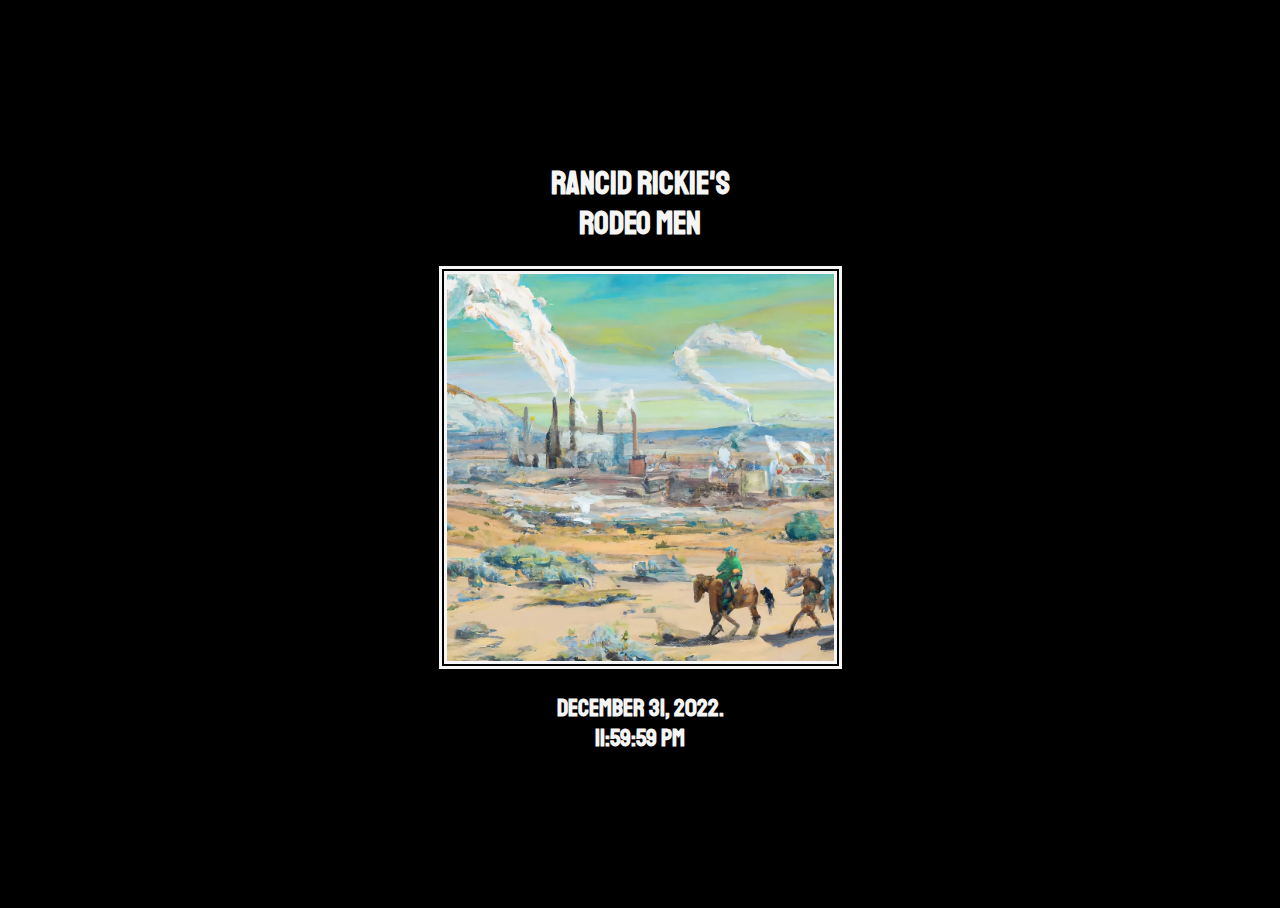
==== index.html @ 49abb781 "Update responsive images" ====
<!DOCTYPE html>
<html lang="en">
<head>
    <meta charset="UTF-8">
    <meta http-equiv="X-UA-Compatible" content="IE=edge">
    <meta name="viewport" content="width=device-width, initial-scale=1.0">
    <meta name="description" content="Damon Otero Website; Musician; Technologist; Release">
    <title>Damon Otero | Welcome </title>
    <link rel="stylesheet" href="static/style/styles.css">
</head>
<body>
    <div>
        <h1>
            Rancid Rickie's <br> Rodeo Men
        </h1>
        <picture alt="art">
            <source srcset="static/img/art-500.webp" media="(max-width: 799px)">
            <img src="static/img/art-1000.webp" alt="">
        </picture>
        <h2>December 31, 2022.<br> 11:59:59 PM </h2>    
    </div>
    </body>
</html>
---- static/style/styles.css ----
@import url('https://fonts.googleapis.com/css2?family=Staatliches&display=swap');

body, html {
    background-color: black;
    color: whitesmoke;
    display: grid;
    height: 100%;
    font-family: Staatliches;
}

div {
    margin: auto;
    text-align: center;
}

img {
    height: auto;
    max-height: 500px;
    width: 75%;
    border: .5rem double whitesmoke;
}
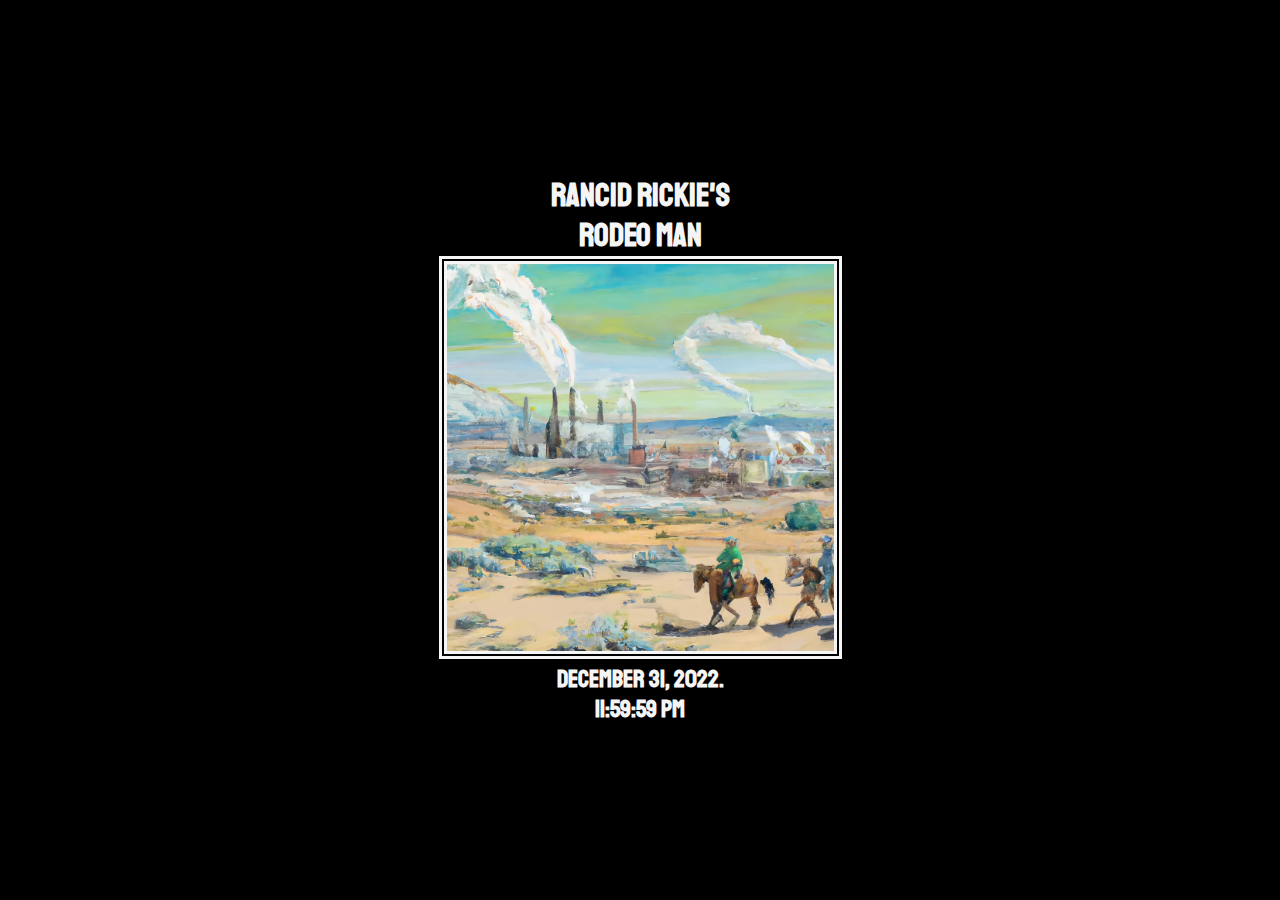
==== commit 0b747e75: "Men / Man Typo" ====
--- a/index.html
+++ b/index.html
@@ -11,7 +11,7 @@
 <body>
     <div>
         <h1>
-            Rancid Rickie's <br> Rodeo Men
+            Rancid Rickie's <br> Rodeo Man
         </h1>
         <picture alt="art">
             <source srcset="static/img/art-500.webp" media="(max-width: 799px)">
--- a/static/style/styles.css
+++ b/static/style/styles.css
@@ -1,4 +1,9 @@
 @import url('https://fonts.googleapis.com/css2?family=Staatliches&display=swap');
+
+* {
+margin: 0;
+padding: 0;
+}
 
 body, html {
     background-color: black;
@@ -6,6 +11,7 @@
     display: grid;
     height: 100%;
     font-family: Staatliches;
+    outline: 1px solid red;
 }
 
 div {
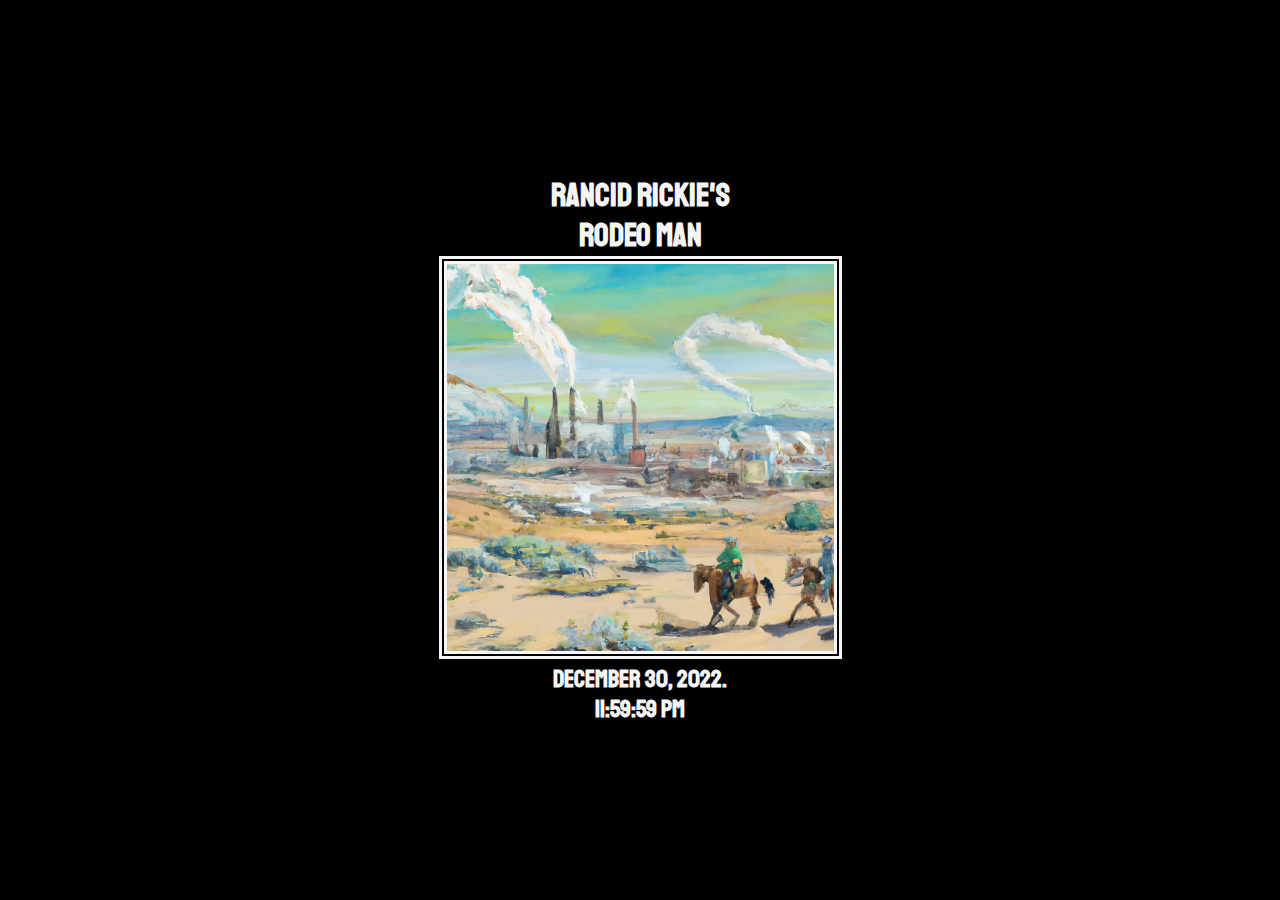
==== commit 707cf493: "Change date" ====
--- a/index.html
+++ b/index.html
@@ -17,7 +17,7 @@
             <source srcset="static/img/art-500.webp" media="(max-width: 799px)">
             <img src="static/img/art-1000.webp" alt="">
         </picture>
-        <h2>December 31, 2022.<br> 11:59:59 PM </h2>    
+        <h2>December 30, 2022.<br> 11:59:59 PM </h2>    
     </div>
     </body>
 </html>--- a/static/style/styles.css
+++ b/static/style/styles.css
@@ -9,9 +9,10 @@
     background-color: black;
     color: whitesmoke;
     display: grid;
-    height: 100%;
+    min-height: 100%;
     font-family: Staatliches;
     outline: 1px solid red;
+    overflow: auto;
 }
 
 div {
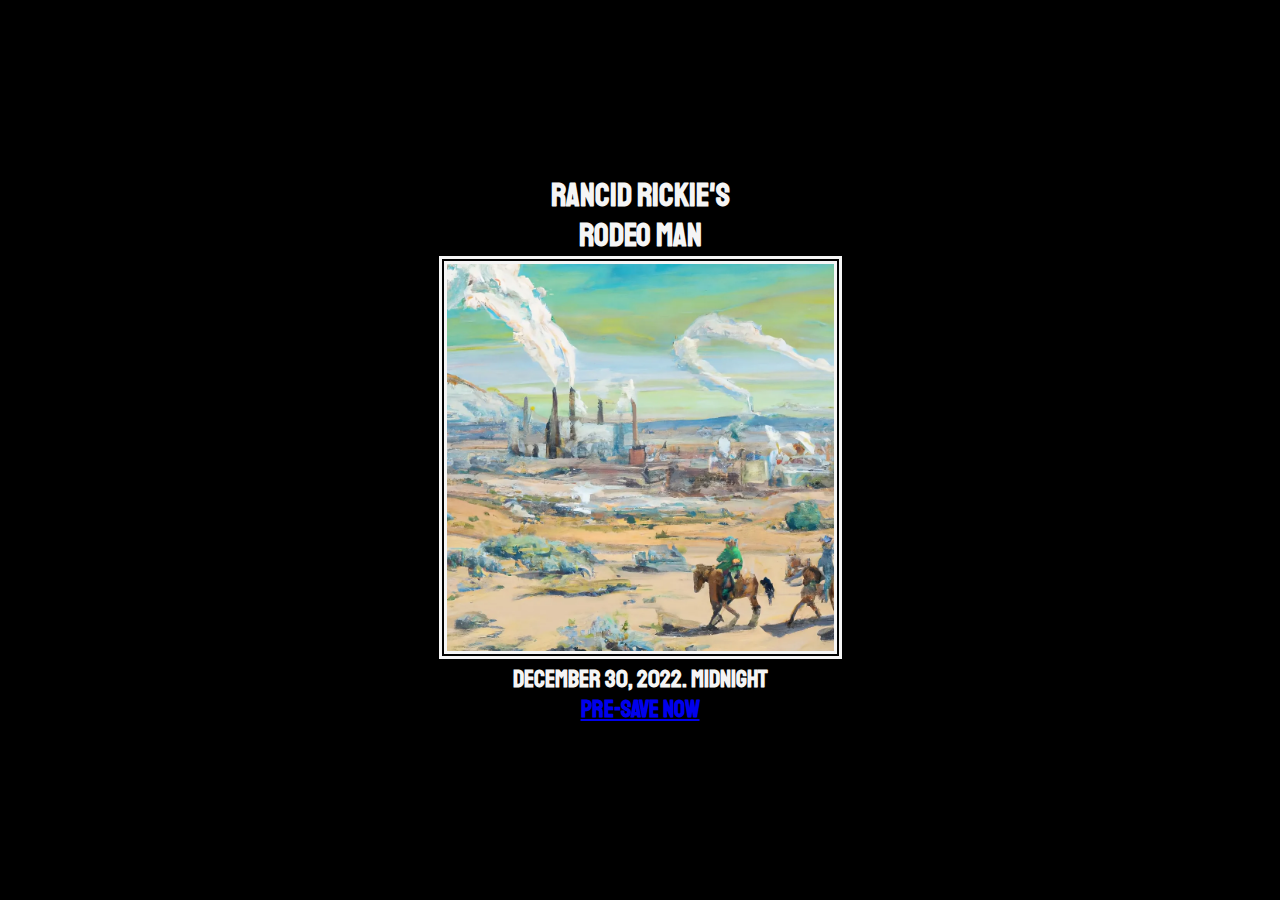
==== commit bba348c4: "Move google tag, add presave link" ====
--- a/index.html
+++ b/index.html
@@ -8,6 +8,15 @@
     <title>Damon Otero | Welcome </title>
     <link rel="stylesheet" href="static/style/styles.css">
 </head>
+<!-- Google tag (gtag.js) -->
+<script async src="https://www.googletagmanager.com/gtag/js?id=G-GGG38DM7DD"></script>
+<script>
+window.dataLayer = window.dataLayer || [];
+function gtag(){dataLayer.push(arguments);}
+gtag('js', new Date());
+
+gtag('config', 'G-GGG38DM7DD');
+</script>
 <body>
     <div>
         <h1>
@@ -17,7 +26,8 @@
             <source srcset="static/img/art-500.webp" media="(max-width: 799px)">
             <img src="static/img/art-1000.webp" alt="">
         </picture>
-        <h2>December 30, 2022.<br> 11:59:59 PM </h2>    
+        <h2>December 30, 2022. Midnight </h2>
+        <h2><a href="https://show.co/DbCcMvX#">Pre-Save Now</a></h2>    
     </div>
     </body>
 </html>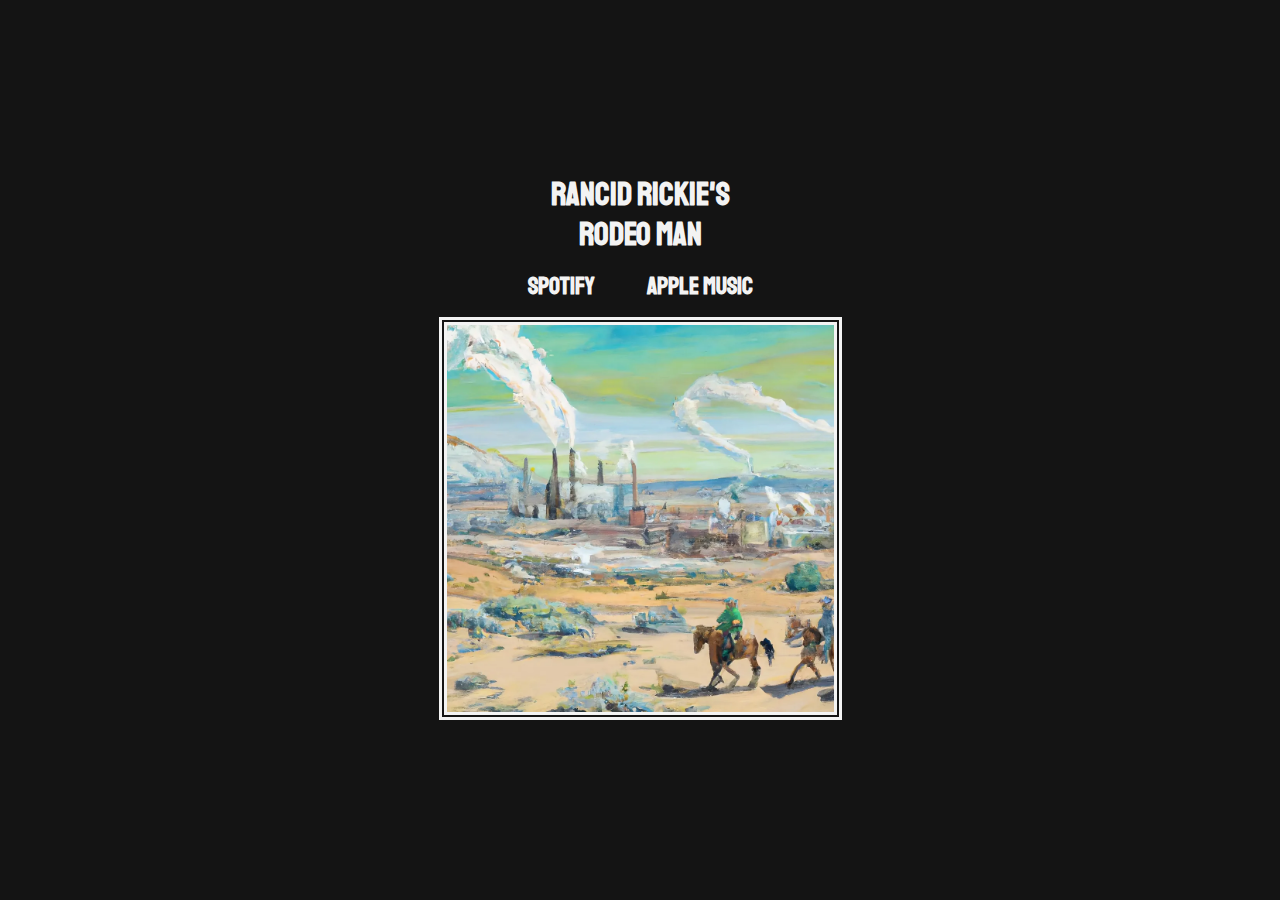
==== commit c79a74ab: "Add spotify/apple music links" ====
--- a/index.html
+++ b/index.html
@@ -22,12 +22,18 @@
         <h1>
             Rancid Rickie's <br> Rodeo Man
         </h1>
+        <div class="links">
+        <h2><a href="https://open.spotify.com/track/3AskBiHJDRBSdbpFdLxIJF?si=14e03184463a4de4">Spotify</a>
+        <a href="https://music.apple.com/us/album/rancid-rickies-rodeo-man/1660893418?i=1660893419">Apple Music</a></h2>  
+        </div>
         <picture alt="art">
             <source srcset="static/img/art-500.webp" media="(max-width: 799px)">
             <img src="static/img/art-1000.webp" alt="">
         </picture>
-        <h2>December 30, 2022. Midnight </h2>
-        <h2><a href="https://show.co/DbCcMvX#">Pre-Save Now</a></h2>    
+  
+
     </div>
     </body>
-</html>+</html>
+
+<!-- <iframe src="https://show.co/social-unlock/3C0azW28qSQXuDamSPxoO3/widget" width="100%" height="300" frameborder="0"></iframe> -->--- a/static/style/styles.css
+++ b/static/style/styles.css
@@ -1,4 +1,9 @@
 @import url('https://fonts.googleapis.com/css2?family=Staatliches&display=swap');
+
+
+:root {
+    --primary: #F3F3F3;
+}
 
 * {
 margin: 0;
@@ -6,12 +11,12 @@
 }
 
 body, html {
-    background-color: black;
-    color: whitesmoke;
+    background-color: #141414;
+    color: var(--primary);
     display: grid;
     min-height: 100%;
     font-family: Staatliches;
-    outline: 1px solid red;
+    /* outline: 1px solid red; */
     overflow: auto;
 }
 
@@ -20,9 +25,30 @@
     text-align: center;
 }
 
+a {
+    /* color: #119a5e; */
+    color: var(--primary);
+    /* text-decoration: double underline; */
+    text-decoration: none;
+}
+
 img {
     height: auto;
     max-height: 500px;
     width: 75%;
-    border: .5rem double whitesmoke;
+    border: .5rem double;
+    border-color: var(--primary);
+}
+
+
+.links {
+    margin: 1rem 0 1rem 0;
+}
+.links a {
+    margin: 0 1.5rem 0 1.5rem;
+    transition: ease 1s;
+}
+
+.links a:hover {
+    color: rgb(255, 162, 0);
 }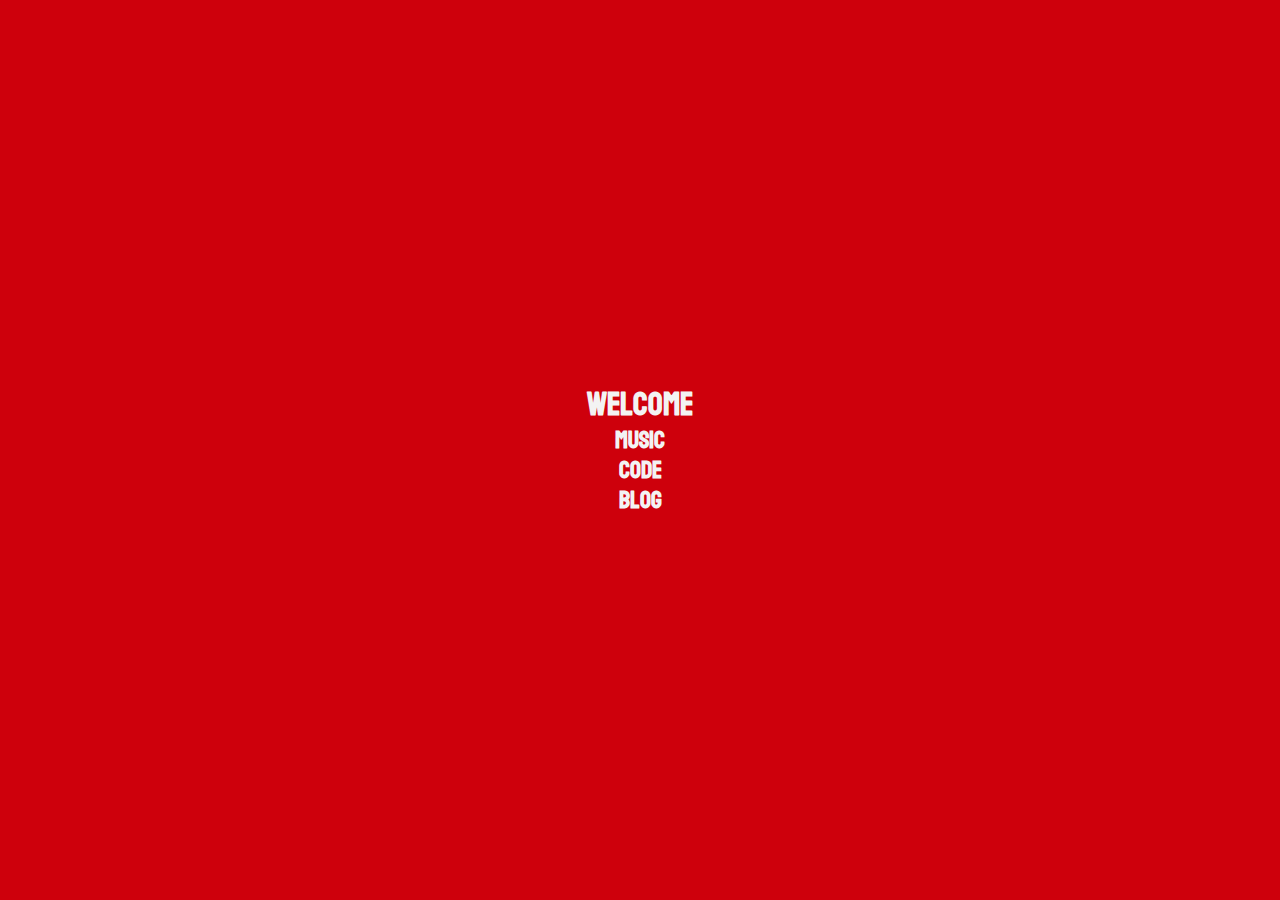
==== commit 5efc6609: "restyle, add blog" ====
--- a/index.html
+++ b/index.html
@@ -4,9 +4,9 @@
     <meta charset="UTF-8">
     <meta http-equiv="X-UA-Compatible" content="IE=edge">
     <meta name="viewport" content="width=device-width, initial-scale=1.0">
-    <meta name="description" content="Damon Otero Website; Musician; Technologist; Release">
-    <title>Damon Otero | Welcome </title>
-    <link rel="stylesheet" href="static/style/styles.css">
+    <meta name="description" content="Damon Otero Website; Musician; Technologist">
+    <title>Damon Otero</title>
+    <link rel="stylesheet" href="../static/style/styles.css">
 </head>
 <!-- Google tag (gtag.js) -->
 <script async src="https://www.googletagmanager.com/gtag/js?id=G-GGG38DM7DD"></script>
@@ -20,18 +20,12 @@
 <body>
     <div>
         <h1>
-            Rancid Rickie's <br> Rodeo Man
+            welcome
         </h1>
-        <div class="links">
-        <h2><a href="https://open.spotify.com/track/3AskBiHJDRBSdbpFdLxIJF?si=14e03184463a4de4">Spotify</a>
-        <a href="https://music.apple.com/us/album/rancid-rickies-rodeo-man/1660893418?i=1660893419">Apple Music</a></h2>  
-        </div>
-        <picture alt="art">
-            <source srcset="static/img/art-500.webp" media="(max-width: 799px)">
-            <img src="static/img/art-1000.webp" alt="">
-        </picture>
-  
 
+        <h2><a href="/music/">music</a></h2>
+        <h2><a href="">code</a></h2>
+        <h2><a href="/blog/">blog</a></h2>
     </div>
     </body>
 </html>
--- a/static/style/styles.css
+++ b/static/style/styles.css
@@ -2,7 +2,9 @@
 
 
 :root {
-    --primary: #F3F3F3;
+    --red: rgb(206, 0, 12);
+    --light: #F3F3F3;
+    --dark: #141414
 }
 
 * {
@@ -11,8 +13,8 @@
 }
 
 body, html {
-    background-color: #141414;
-    color: var(--primary);
+    background-color: var(--red);
+    color: var(--light);
     display: grid;
     min-height: 100%;
     font-family: Staatliches;
@@ -40,15 +42,32 @@
     border-color: var(--primary);
 }
 
+iframe {
+    width: 100%;
+}
+
+table, th, td {
+    border: 4px solid black;
+    font-size: 1.5rem;
+} th, td {
+    padding: 2rem;
+}
+
+.container {
+    width: 80%;
+    margin: auto;
+    text-align: center;
+}
+
 
 .links {
     margin: 1rem 0 1rem 0;
 }
-.links a {
+a {
     margin: 0 1.5rem 0 1.5rem;
-    transition: ease 1s;
+    transition: ease .33s;
 }
 
-.links a:hover {
-    color: rgb(255, 162, 0);
+a:hover {
+    color: var(--dark);
 }